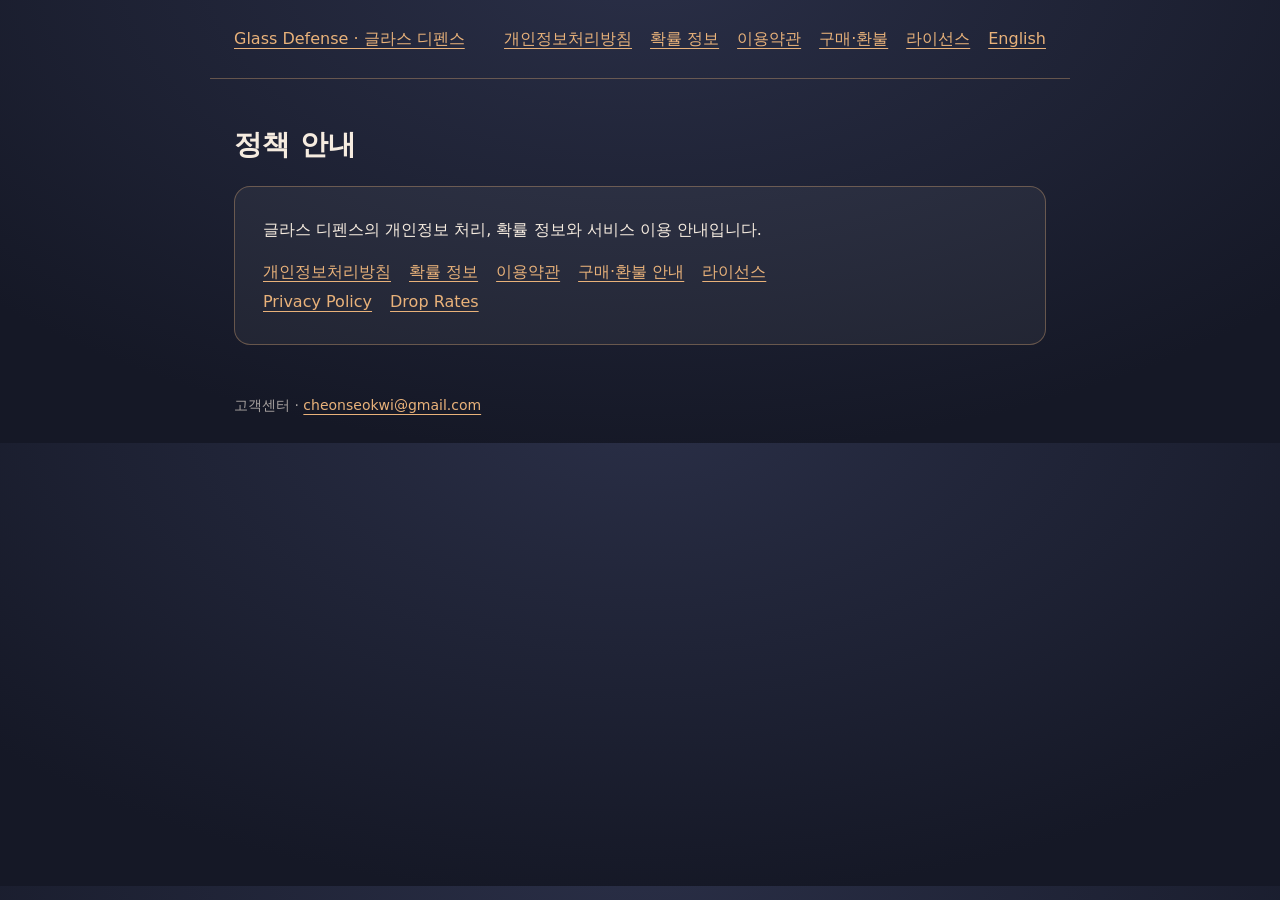
==== index.html @ 28d9e07f "글라스 디펜스 정책 페이지" ====
<!doctype html><html lang='ko'><head><meta charset='utf-8'><meta name='viewport' content='width=device-width,initial-scale=1'><title>정책 안내 | Glass Defense</title><link rel='stylesheet' href='style.css'></head><body><header><a href='index.html'>Glass Defense · 글라스 디펜스</a><nav><a href='privacy.html'>개인정보처리방침</a><a href='probability.html'>확률 정보</a><a href='terms.html'>이용약관</a><a href='refund.html'>구매·환불</a><a href='licenses.html'>라이선스</a><a href='privacy-en.html' lang='en'>English</a></nav></header><main><h1>정책 안내</h1><article><p>글라스 디펜스의 개인정보 처리, 확률 정보와 서비스 이용 안내입니다.</p>
<nav><a href='privacy.html'>개인정보처리방침</a><a href='probability.html'>확률 정보</a><a href='terms.html'>이용약관</a><a href='refund.html'>구매·환불 안내</a><a href='licenses.html'>라이선스</a></nav>
<nav><a href='privacy-en.html'>Privacy Policy</a><a href='probability-en.html'>Drop Rates</a></nav></article></main><footer>고객센터 · <a href='mailto:cheonseokwi@gmail.com'>cheonseokwi@gmail.com</a></footer></body></html>
---- style.css ----
:root{color-scheme:dark;--bg:#151826;--card:rgba(255,255,255,.05);--line:rgba(233,178,122,.35);--fg:#f6ece0;--dim:rgba(246,236,224,.66);--cu:#e9b27a}
*{box-sizing:border-box}body{margin:0;background:radial-gradient(900px 500px at 50% -10%,#2a2f47,var(--bg));background-color:var(--bg);color:var(--fg);font:16px/1.85 system-ui,-apple-system,"Noto Sans KR",sans-serif}
header,main,footer{max-width:860px;margin:auto;padding:24px}header{border-bottom:1px solid var(--line);display:flex;justify-content:space-between;align-items:center;gap:16px;flex-wrap:wrap}
a{color:var(--cu);text-underline-offset:4px}nav{display:flex;gap:18px;flex-wrap:wrap}h1{font-size:28px;margin:16px 0}h2{font-size:19px;margin:28px 0 6px;color:var(--cu)}
article{overflow-wrap:anywhere;background:var(--card);padding:28px;border:1px solid var(--line);border-radius:16px}article p{margin:0 0 12px}.pre{white-space:pre-wrap}
table{width:100%;border-collapse:collapse;margin:8px 0 16px;font-size:15px}th,td{border-bottom:1px solid rgba(255,255,255,.12);padding:7px 8px;text-align:left;vertical-align:top}th{color:var(--dim);font-weight:600}td.n{text-align:right;white-space:nowrap;font-variant-numeric:tabular-nums}
.small{font-size:14px;color:var(--dim)}footer{font-size:14px;color:var(--dim)}
@media(max-width:520px){header,main,footer{padding:16px}article{padding:18px}h1{font-size:24px}table{font-size:14px}}
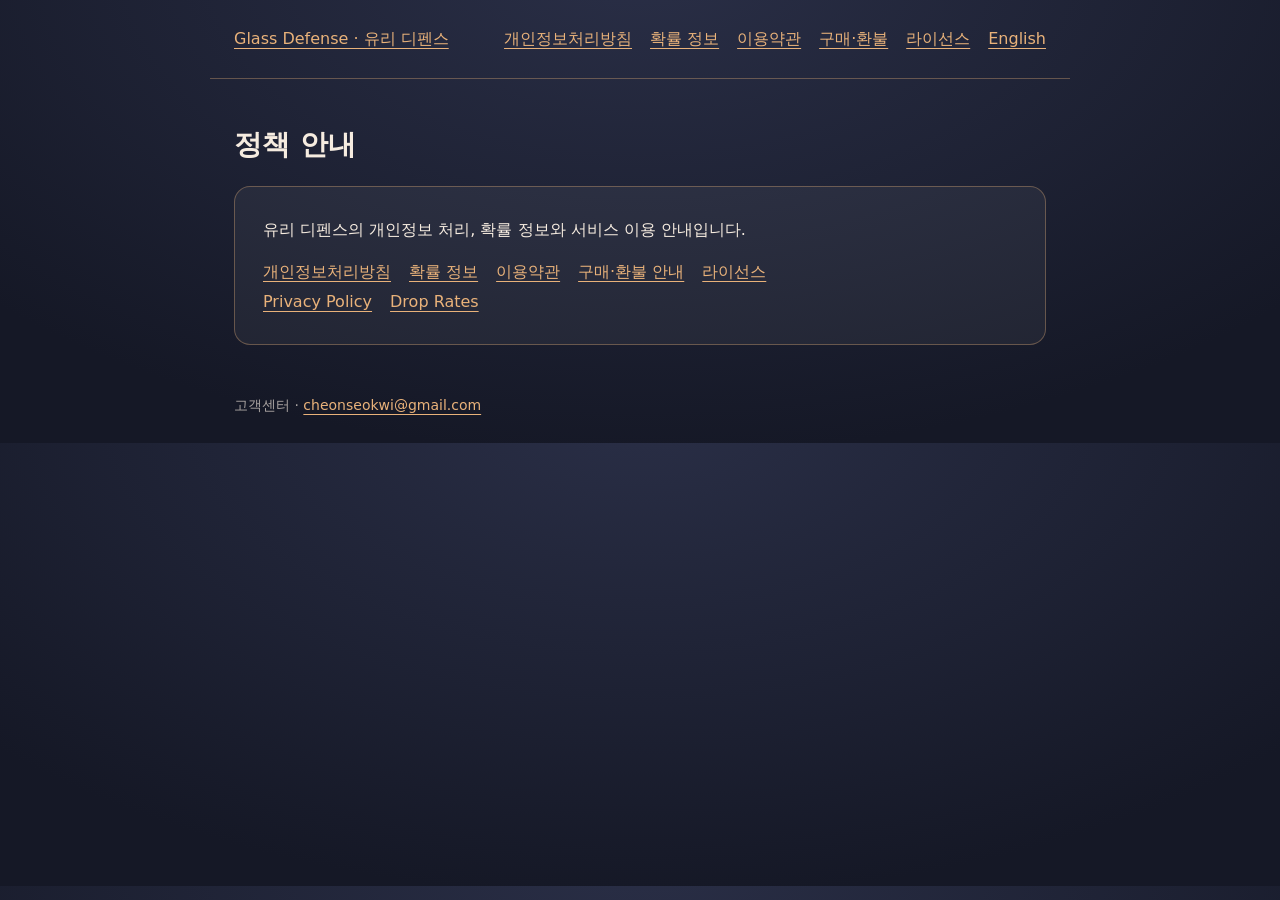
==== commit e1d51f6b: "한국어 이름을 유리 디펜스로 (영어는 Glass Defense 그대로) Co-Authored-By: Claude Opus 5.5 <noreply@anthropic.com>" ====
--- a/index.html
+++ b/index.html
@@ -1,3 +1,3 @@
-<!doctype html><html lang='ko'><head><meta charset='utf-8'><meta name='viewport' content='width=device-width,initial-scale=1'><title>정책 안내 | Glass Defense</title><link rel='stylesheet' href='style.css'></head><body><header><a href='index.html'>Glass Defense · 글라스 디펜스</a><nav><a href='privacy.html'>개인정보처리방침</a><a href='probability.html'>확률 정보</a><a href='terms.html'>이용약관</a><a href='refund.html'>구매·환불</a><a href='licenses.html'>라이선스</a><a href='privacy-en.html' lang='en'>English</a></nav></header><main><h1>정책 안내</h1><article><p>글라스 디펜스의 개인정보 처리, 확률 정보와 서비스 이용 안내입니다.</p>
+<!doctype html><html lang='ko'><head><meta charset='utf-8'><meta name='viewport' content='width=device-width,initial-scale=1'><title>정책 안내 | Glass Defense</title><link rel='stylesheet' href='style.css'></head><body><header><a href='index.html'>Glass Defense · 유리 디펜스</a><nav><a href='privacy.html'>개인정보처리방침</a><a href='probability.html'>확률 정보</a><a href='terms.html'>이용약관</a><a href='refund.html'>구매·환불</a><a href='licenses.html'>라이선스</a><a href='privacy-en.html' lang='en'>English</a></nav></header><main><h1>정책 안내</h1><article><p>유리 디펜스의 개인정보 처리, 확률 정보와 서비스 이용 안내입니다.</p>
 <nav><a href='privacy.html'>개인정보처리방침</a><a href='probability.html'>확률 정보</a><a href='terms.html'>이용약관</a><a href='refund.html'>구매·환불 안내</a><a href='licenses.html'>라이선스</a></nav>
 <nav><a href='privacy-en.html'>Privacy Policy</a><a href='probability-en.html'>Drop Rates</a></nav></article></main><footer>고객센터 · <a href='mailto:cheonseokwi@gmail.com'>cheonseokwi@gmail.com</a></footer></body></html>
